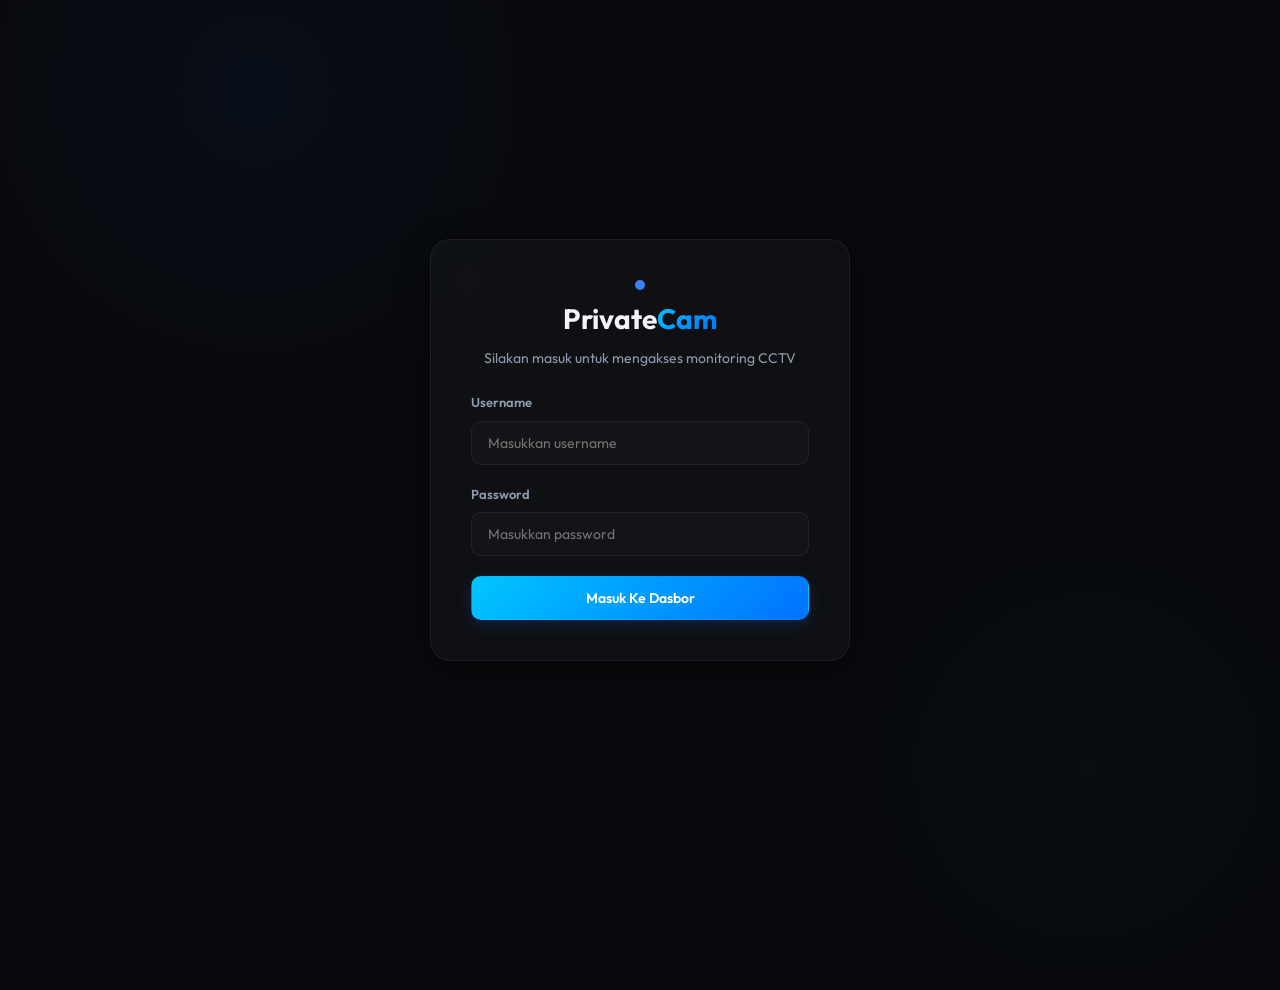
==== frontend/login.html @ c2b58d91 "impl: add sqlite backend database and user login authentication flow" ====
<!DOCTYPE html>
<html lang="id">
<head>
    <meta charset="UTF-8">
    <meta name="viewport" content="width=device-width, initial-scale=1.0">
    <title>PrivateCam - Masuk Dasbor</title>
    <!-- Google Fonts -->
    <link rel="preconnect" href="https://fonts.googleapis.com">
    <link rel="preconnect" href="https://fonts.gstatic.com" crossorigin>
    <link href="https://fonts.googleapis.com/css2?family=Outfit:wght@300;400;500;600;700&display=swap" rel="stylesheet">
    <link rel="stylesheet" href="style.css">
</head>
<body class="login-body">
    <div class="login-container-card">
        <div class="login-header">
            <span class="pulse-icon"></span>
            <h1>Private<span class="text-accent">Cam</span></h1>
            <p>Silakan masuk untuk mengakses monitoring CCTV</p>
        </div>

        <form id="loginForm" class="login-form">
            <div class="form-group">
                <label for="username">Username</label>
                <input type="text" id="username" required placeholder="Masukkan username" autocomplete="username">
            </div>
            
            <div class="form-group">
                <label for="password">Password</label>
                <input type="password" id="password" required placeholder="Masukkan password" autocomplete="current-password">
            </div>

            <div class="error-box hidden" id="errorBox">
                Username atau password salah!
            </div>

            <button type="submit" class="btn btn-primary btn-block" id="btnLogin">
                Masuk Ke Dasbor
            </button>
        </form>
    </div>

    <script>
        const loginForm = document.getElementById('loginForm');
        const usernameInput = document.getElementById('username');
        const passwordInput = document.getElementById('password');
        const errorBox = document.getElementById('errorBox');
        const btnLogin = document.getElementById('btnLogin');

        loginForm.addEventListener('submit', async (e) => {
            e.preventDefault();
            errorBox.classList.add('hidden');
            btnLogin.disabled = true;
            btnLogin.textContent = 'Memverifikasi...';

            const username = usernameInput.value;
            const password = passwordInput.value;

            try {
                const response = await fetch('/login', {
                    method: 'POST',
                    headers: {
                        'Content-Type': 'application/json'
                    },
                    body: JSON.stringify({ username, password })
                });

                if (response.ok) {
                    // Login sukses, redirect ke dasbor utama
                    window.location.href = '/';
                } else {
                    const data = await response.json().catch(() => ({}));
                    errorBox.textContent = data.message || 'Username atau password salah!';
                    errorBox.classList.remove('hidden');
                    btnLogin.disabled = false;
                    btnLogin.textContent = 'Masuk Ke Dasbor';
                }
            } catch (err) {
                errorBox.textContent = 'Gagal terhubung ke server!';
                errorBox.classList.remove('hidden');
                btnLogin.disabled = false;
                btnLogin.textContent = 'Masuk Ke Dasbor';
            }
        });
    </script>
</body>
</html>
---- frontend/style.css ----
/* Root Variables & Reset */
:root {
    --bg-primary: #08090c;
    --bg-surface: rgba(255, 255, 255, 0.03);
    --border-color: rgba(255, 255, 255, 0.06);
    --border-hover: rgba(255, 255, 255, 0.15);
    
    --text-primary: #f3f4f6;
    --text-secondary: #8e9cae;
    
    --color-accent: #3b82f6;
    --color-accent-grad: linear-gradient(135deg, #00c6ff 0%, #0072ff 100%);
    --color-success: #10b981;
    --color-danger: #ef4444;
    --color-warning: #f59e0b;
    
    --font-sans: 'Outfit', -apple-system, BlinkMacSystemFont, "Segoe UI", Roboto, sans-serif;
    --card-shadow: 0 8px 32px 0 rgba(0, 0, 0, 0.37);
    --transition-smooth: all 0.3s cubic-bezier(0.4, 0, 0.2, 1);
}

* {
    margin: 0;
    padding: 0;
    box-sizing: border-box;
}

body {
    background-color: var(--bg-primary);
    color: var(--text-primary);
    font-family: var(--font-sans);
    line-height: 1.5;
    overflow-x: hidden;
    min-height: 100vh;
    display: flex;
    flex-direction: column;
}

/* Background Gradients (Subtle ambient light) */
body::before {
    content: '';
    position: absolute;
    top: -20%;
    left: -10%;
    width: 60%;
    height: 60%;
    background: radial-gradient(circle, rgba(0, 114, 255, 0.05) 0%, rgba(0, 0, 0, 0) 70%);
    z-index: -1;
    pointer-events: none;
}

body::after {
    content: '';
    position: absolute;
    bottom: -10%;
    right: -10%;
    width: 50%;
    height: 50%;
    background: radial-gradient(circle, rgba(16, 185, 129, 0.03) 0%, rgba(0, 0, 0, 0) 70%);
    z-index: -1;
    pointer-events: none;
}

/* App Container */
.app-container {
    max-width: 1280px;
    width: 100%;
    margin: 0 auto;
    padding: 20px;
    display: flex;
    flex-direction: column;
    min-height: 100vh;
}

/* Header styling */
.app-header {
    display: flex;
    justify-content: space-between;
    align-items: center;
    padding: 16px 24px;
    background: var(--bg-surface);
    backdrop-filter: blur(12px);
    -webkit-backdrop-filter: blur(12px);
    border: 1px solid var(--border-color);
    border-radius: 16px;
    margin-bottom: 24px;
    box-shadow: var(--card-shadow);
}

.logo-area {
    display: flex;
    align-items: center;
    gap: 12px;
}

.logo-area h1 {
    font-size: 24px;
    font-weight: 700;
    letter-spacing: -0.5px;
}

.text-accent {
    background: var(--color-accent-grad);
    -webkit-background-clip: text;
    -webkit-text-fill-color: transparent;
}

.pulse-icon {
    width: 10px;
    height: 10px;
    background-color: var(--color-accent);
    border-radius: 50%;
    box-shadow: 0 0 0 0 rgba(59, 130, 246, 0.7);
    animation: pulse 2s infinite;
}

@keyframes pulse {
    0% {
        transform: scale(0.95);
        box-shadow: 0 0 0 0 rgba(59, 130, 246, 0.7);
    }
    70% {
        transform: scale(1);
        box-shadow: 0 0 0 8px rgba(59, 130, 246, 0);
    }
    100% {
        transform: scale(0.95);
        box-shadow: 0 0 0 0 rgba(59, 130, 246, 0);
    }
}

.server-status {
    display: flex;
    align-items: center;
    gap: 8px;
    padding: 6px 12px;
    background: rgba(255, 255, 255, 0.02);
    border: 1px solid var(--border-color);
    border-radius: 20px;
    font-size: 13px;
    font-weight: 500;
}

.status-dot {
    width: 8px;
    height: 8px;
    border-radius: 50%;
}

.status-dot.green {
    background-color: var(--color-success);
    box-shadow: 0 0 8px var(--color-success);
}

.status-dot.red {
    background-color: var(--color-danger);
    box-shadow: 0 0 8px var(--color-danger);
}

.status-dot.orange {
    background-color: var(--color-warning);
    box-shadow: 0 0 8px var(--color-warning);
}

/* Bento Grid Layout */
.dashboard-grid {
    display: grid;
    grid-template-columns: 2fr 1fr;
    gap: 24px;
    flex-grow: 1;
    margin-bottom: 24px;
}

/* Card Styling */
.card {
    background: var(--bg-surface);
    backdrop-filter: blur(12px);
    -webkit-backdrop-filter: blur(12px);
    border: 1px solid var(--border-color);
    border-radius: 20px;
    padding: 24px;
    box-shadow: var(--card-shadow);
    transition: var(--transition-smooth);
    display: flex;
    flex-direction: column;
}

.card:hover {
    border-color: var(--border-hover);
    transform: translateY(-2px);
}

.card-header {
    display: flex;
    justify-content: space-between;
    align-items: center;
    margin-bottom: 20px;
}

.card-title-group {
    display: flex;
    align-items: center;
    gap: 12px;
}

.card h2 {
    font-size: 18px;
    font-weight: 600;
}

.icon {
    color: var(--color-accent);
}

/* Video Card Stream */
.video-card {
    grid-column: 1;
}

.feed-badge {
    padding: 4px 10px;
    background: rgba(245, 158, 11, 0.1);
    border: 1px solid rgba(245, 158, 11, 0.2);
    color: var(--color-warning);
    border-radius: 8px;
    font-size: 12px;
    font-weight: 600;
}

.feed-badge.online {
    background: rgba(16, 185, 129, 0.1);
    border: 1px solid rgba(16, 185, 129, 0.2);
    color: var(--color-success);
}

.feed-badge.offline {
    background: rgba(239, 68, 68, 0.1);
    border: 1px solid rgba(239, 68, 68, 0.2);
    color: var(--color-danger);
}

.video-container {
    position: relative;
    width: 100%;
    aspect-ratio: 4 / 3;
    background-color: #030406;
    border-radius: 12px;
    border: 1px solid var(--border-color);
    overflow: hidden;
    display: flex;
    align-items: center;
    justify-content: center;
}

.stream-image {
    width: 100%;
    height: 100%;
    object-fit: contain;
    transition: var(--transition-smooth);
}

.stream-image.hidden {
    display: none;
}

/* Custom retro dynamic static background for loading */
.stream-placeholder {
    display: flex;
    flex-direction: column;
    align-items: center;
    gap: 16px;
    color: var(--text-secondary);
    font-size: 14px;
    text-align: center;
    width: 100%;
    height: 100%;
    justify-content: center;
    background: linear-gradient(rgba(18, 24, 38, 0.95), rgba(10, 14, 22, 0.95)), 
                repeating-linear-gradient(0deg, rgba(0, 0, 0, 0.15) 0px, rgba(0, 0, 0, 0.15) 1px, transparent 1px, transparent 2px);
}

/* Ripple Loader */
.loader-ripple {
    display: inline-block;
    position: relative;
    width: 80px;
    height: 80px;
}
.loader-ripple div {
    position: absolute;
    border: 4px solid var(--color-accent);
    opacity: 1;
    border-radius: 50%;
    animation: loader-ripple 1s cubic-bezier(0, 0.2, 0.8, 1) infinite;
}
.loader-ripple div:nth-child(2) {
    animation-delay: -0.5s;
}
@keyframes loader-ripple {
    0% {
        top: 36px;
        left: 36px;
        width: 0;
        height: 0;
        opacity: 0;
    }
    4.9% {
        top: 36px;
        left: 36px;
        width: 0;
        height: 0;
        opacity: 0;
    }
    5% {
        top: 36px;
        left: 36px;
        width: 0;
        height: 0;
        opacity: 1;
    }
    100% {
        top: 0px;
        left: 0px;
        width: 72px;
        height: 72px;
        opacity: 0;
    }
}

.card-footer {
    display: flex;
    gap: 12px;
    margin-top: 20px;
}

/* Button styles */
.btn {
    font-family: var(--font-sans);
    display: inline-flex;
    align-items: center;
    gap: 8px;
    padding: 10px 20px;
    border-radius: 10px;
    font-size: 14px;
    font-weight: 600;
    cursor: pointer;
    transition: var(--transition-smooth);
    border: 1px solid transparent;
}

.btn-primary {
    background: var(--color-accent-grad);
    color: white;
    box-shadow: 0 4px 15px rgba(0, 114, 255, 0.2);
}

.btn-primary:hover {
    transform: translateY(-1px);
    box-shadow: 0 6px 20px rgba(0, 114, 255, 0.35);
}

.btn-secondary {
    background: rgba(255, 255, 255, 0.03);
    border-color: var(--border-color);
    color: var(--text-primary);
}

.btn-secondary:hover {
    background: rgba(255, 255, 255, 0.08);
    border-color: var(--border-hover);
}

.icon-small {
    vertical-align: middle;
}

/* Sidebar and Column Layout */
.side-column {
    display: flex;
    flex-direction: column;
    gap: 24px;
}

/* Stats list */
.stats-list {
    display: flex;
    flex-direction: column;
    gap: 16px;
}

.stat-item {
    display: flex;
    justify-content: space-between;
    align-items: center;
    padding: 12px 16px;
    background: rgba(255, 255, 255, 0.01);
    border: 1px solid var(--border-color);
    border-radius: 12px;
}

.stat-label {
    color: var(--text-secondary);
    font-size: 14px;
}

.stat-value {
    font-weight: 600;
    font-size: 15px;
}

.text-blue {
    color: #3b82f6;
}

/* Log Card */
.log-card {
    flex-grow: 1;
}

.log-container {
    background-color: rgba(0, 0, 0, 0.2);
    border: 1px solid var(--border-color);
    border-radius: 12px;
    padding: 16px;
    font-family: monospace;
    font-size: 12px;
    height: 180px;
    overflow-y: auto;
    display: flex;
    flex-direction: column;
    gap: 8px;
    color: #a1a1aa;
}

.log-entry {
    border-left: 2px solid transparent;
    padding-left: 8px;
    word-break: break-all;
}

.log-entry.system {
    border-left-color: var(--color-accent);
}

.log-entry.upload {
    border-left-color: var(--color-success);
}

.log-entry.warning {
    border-left-color: var(--color-warning);
    color: var(--color-warning);
}

.log-entry.error {
    border-left-color: var(--color-danger);
    color: var(--color-danger);
}

/* Log scrollbar customization */
.log-container::-webkit-scrollbar {
    width: 6px;
}

.log-container::-webkit-scrollbar-track {
    background: transparent;
}

.log-container::-webkit-scrollbar-thumb {
    background: rgba(255, 255, 255, 0.1);
    border-radius: 4px;
}

.log-container::-webkit-scrollbar-thumb:hover {
    background: rgba(255, 255, 255, 0.2);
}

/* Footer styling */
.app-footer {
    text-align: center;
    padding: 20px;
    color: var(--text-secondary);
    font-size: 13px;
    border-top: 1px solid var(--border-color);
    margin-top: auto;
}

/* Header Right Actions */
.header-right {
    display: flex;
    align-items: center;
    gap: 16px;
}

.btn-small {
    padding: 6px 12px;
    font-size: 12px;
    border-radius: 8px;
}

/* Login Page Styles */
.login-body {
    justify-content: center;
    align-items: center;
    padding: 20px;
}

.login-container-card {
    background: var(--bg-surface);
    backdrop-filter: blur(16px);
    -webkit-backdrop-filter: blur(16px);
    border: 1px solid var(--border-color);
    border-radius: 20px;
    padding: 40px;
    max-width: 420px;
    width: 100%;
    box-shadow: var(--card-shadow);
    display: flex;
    flex-direction: column;
    gap: 24px;
    transition: var(--transition-smooth);
}

.login-container-card:hover {
    border-color: var(--border-hover);
}

.login-header {
    text-align: center;
    display: flex;
    flex-direction: column;
    align-items: center;
    gap: 8px;
}

.login-header h1 {
    font-size: 28px;
    font-weight: 700;
}

.login-header p {
    color: var(--text-secondary);
    font-size: 14px;
}

.login-form {
    display: flex;
    flex-direction: column;
    gap: 20px;
}

.form-group {
    display: flex;
    flex-direction: column;
    gap: 8px;
}

.form-group label {
    font-size: 13px;
    font-weight: 600;
    color: var(--text-secondary);
}

.form-group input {
    background: rgba(255, 255, 255, 0.02);
    border: 1px solid var(--border-color);
    border-radius: 10px;
    padding: 12px 16px;
    color: var(--text-primary);
    font-family: var(--font-sans);
    font-size: 14px;
    transition: var(--transition-smooth);
    width: 100%;
}

.form-group input:focus {
    outline: none;
    border-color: var(--color-accent);
    box-shadow: 0 0 0 2px rgba(59, 130, 246, 0.2);
    background: rgba(255, 255, 255, 0.04);
}

.error-box {
    background: rgba(239, 68, 68, 0.1);
    border: 1px solid rgba(239, 68, 68, 0.2);
    color: var(--color-danger);
    border-radius: 8px;
    padding: 10px;
    font-size: 13px;
    text-align: center;
    font-weight: 500;
}

.btn-block {
    width: 100%;
    justify-content: center;
    padding: 12px;
}

.hidden {
    display: none !important;
}

/* Responsive queries */
@media (max-width: 900px) {
    .dashboard-grid {
        grid-template-columns: 1fr;
    }
    
    .video-card {
        grid-column: 1;
    }
}
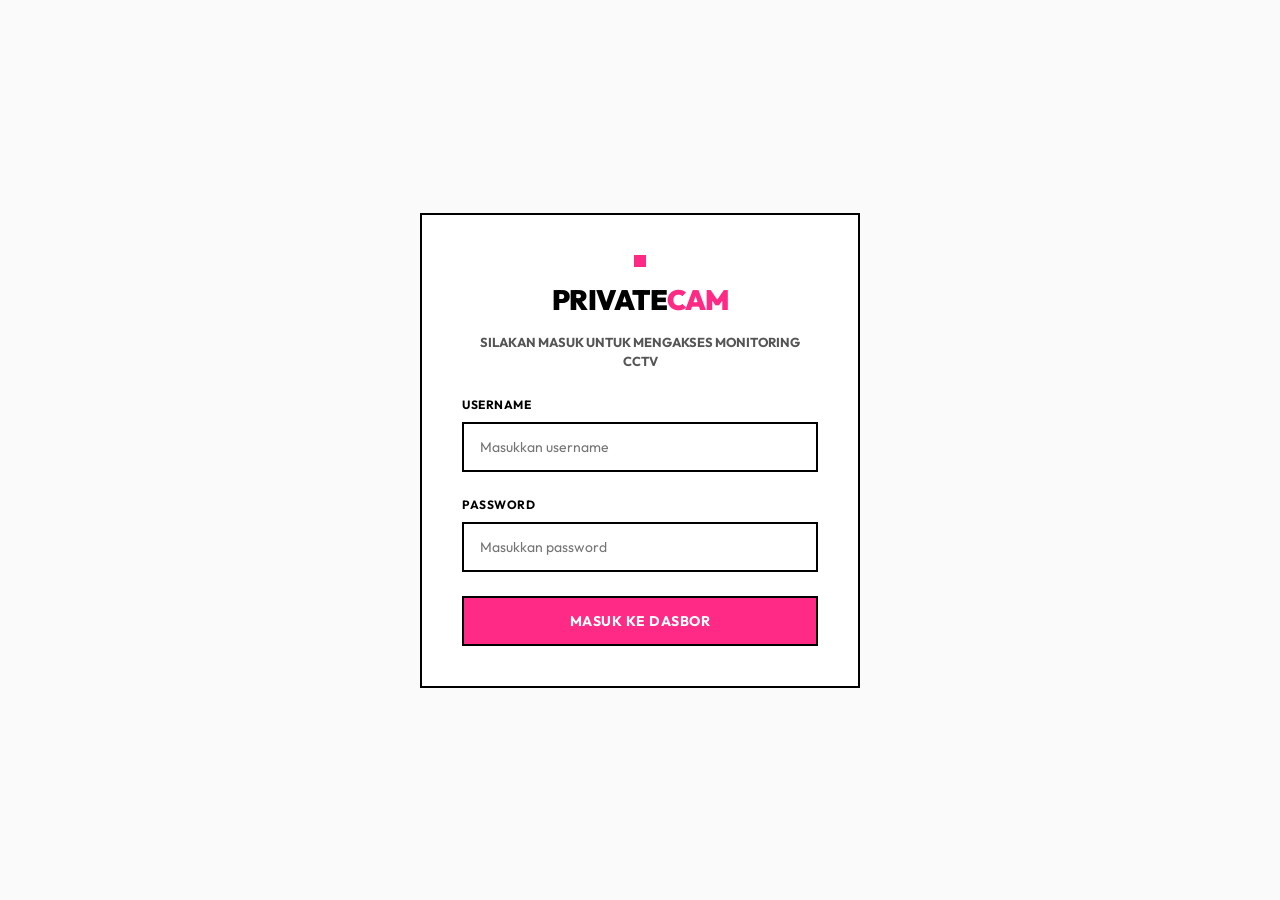
==== commit caf3d514: "docs: add file header documentation explaining file contents to all codebase files" ====
--- a/frontend/login.html
+++ b/frontend/login.html
@@ -1,3 +1,8 @@
+<!--
+    Halaman Login Otentikasi PrivateCam.
+    Menyediakan antarmuka form bagi administrator untuk memasukkan kredensial (admin/password)
+    dan memverifikasinya ke backend guna mendapatkan cookie sesi.
+-->
 <!DOCTYPE html>
 <html lang="id">
 <head>
--- a/frontend/style.css
+++ b/frontend/style.css
@@ -1,28 +1,34 @@
-/* Root Variables & Reset */
+/*
+ * Gaya Tampilan Utama (CSS) - Minimalist Tegas (Neobrutalist) untuk PrivateCam.
+ * Mendefinisikan variabel warna dasar (latar putih, teks hitam, aksen merah muda manis),
+ * tata letak bento grid untuk dasbor utama, formulir login kaku bersudut siku,
+ * serta animasi status berkedip dan kotak pemuat (loader).
+ */
 :root {
-    --bg-primary: #08090c;
-    --bg-surface: rgba(255, 255, 255, 0.03);
-    --border-color: rgba(255, 255, 255, 0.06);
-    --border-hover: rgba(255, 255, 255, 0.15);
+    --bg-primary: #ffffff;
+    --bg-surface: #ffffff;
+    --border-color: #000000;
+    --border-width: 2px;
     
-    --text-primary: #f3f4f6;
-    --text-secondary: #8e9cae;
+    --text-primary: #000000;
+    --text-secondary: #555555;
     
-    --color-accent: #3b82f6;
-    --color-accent-grad: linear-gradient(135deg, #00c6ff 0%, #0072ff 100%);
-    --color-success: #10b981;
-    --color-danger: #ef4444;
-    --color-warning: #f59e0b;
+    --color-accent: #ff2a85; /* Sweet Pink */
+    --color-success: #00e676; /* Bright Green */
+    --color-danger: #ff1744;  /* Bright Red */
+    --color-warning: #ffea00; /* Bright Yellow */
     
     --font-sans: 'Outfit', -apple-system, BlinkMacSystemFont, "Segoe UI", Roboto, sans-serif;
-    --card-shadow: 0 8px 32px 0 rgba(0, 0, 0, 0.37);
-    --transition-smooth: all 0.3s cubic-bezier(0.4, 0, 0.2, 1);
+    --transition-smooth: all 0.2s ease;
 }
 
 * {
     margin: 0;
     padding: 0;
     box-sizing: border-box;
+    border-radius: 0 !important; /* Paksa seluruh sudut siku-siku */
+    box-shadow: none !important; /* Paksa tidak ada bayangan lembut */
+    text-shadow: none !important;
 }
 
 body {
@@ -36,55 +42,26 @@
     flex-direction: column;
 }
 
-/* Background Gradients (Subtle ambient light) */
-body::before {
-    content: '';
-    position: absolute;
-    top: -20%;
-    left: -10%;
-    width: 60%;
-    height: 60%;
-    background: radial-gradient(circle, rgba(0, 114, 255, 0.05) 0%, rgba(0, 0, 0, 0) 70%);
-    z-index: -1;
-    pointer-events: none;
-}
-
-body::after {
-    content: '';
-    position: absolute;
-    bottom: -10%;
-    right: -10%;
-    width: 50%;
-    height: 50%;
-    background: radial-gradient(circle, rgba(16, 185, 129, 0.03) 0%, rgba(0, 0, 0, 0) 70%);
-    z-index: -1;
-    pointer-events: none;
-}
-
 /* App Container */
 .app-container {
     max-width: 1280px;
     width: 100%;
     margin: 0 auto;
-    padding: 20px;
+    padding: 24px;
     display: flex;
     flex-direction: column;
     min-height: 100vh;
 }
 
-/* Header styling */
+/* Header styling - Solid White & Bold Borders */
 .app-header {
     display: flex;
     justify-content: space-between;
     align-items: center;
-    padding: 16px 24px;
+    padding: 20px 24px;
     background: var(--bg-surface);
-    backdrop-filter: blur(12px);
-    -webkit-backdrop-filter: blur(12px);
-    border: 1px solid var(--border-color);
-    border-radius: 16px;
+    border: var(--border-width) solid var(--border-color);
     margin-bottom: 24px;
-    box-shadow: var(--card-shadow);
 }
 
 .logo-area {
@@ -95,74 +72,68 @@
 
 .logo-area h1 {
     font-size: 24px;
-    font-weight: 700;
+    font-weight: 800;
     letter-spacing: -0.5px;
+    text-transform: uppercase;
 }
 
 .text-accent {
-    background: var(--color-accent-grad);
-    -webkit-background-clip: text;
-    -webkit-text-fill-color: transparent;
+    color: var(--color-accent);
 }
 
 .pulse-icon {
+    width: 12px;
+    height: 12px;
+    background-color: var(--color-accent);
+    animation: blink 1.5s step-start infinite;
+}
+
+@keyframes blink {
+    0%, 100% { opacity: 1; }
+    50% { opacity: 0.1; }
+}
+
+.server-status {
+    display: flex;
+    align-items: center;
+    gap: 10px;
+    padding: 8px 16px;
+    background: var(--bg-surface);
+    border: var(--border-width) solid var(--border-color);
+    font-size: 13px;
+    font-weight: 700;
+    text-transform: uppercase;
+}
+
+.status-dot {
     width: 10px;
     height: 10px;
-    background-color: var(--color-accent);
-    border-radius: 50%;
-    box-shadow: 0 0 0 0 rgba(59, 130, 246, 0.7);
-    animation: pulse 2s infinite;
-}
-
-@keyframes pulse {
-    0% {
-        transform: scale(0.95);
-        box-shadow: 0 0 0 0 rgba(59, 130, 246, 0.7);
-    }
-    70% {
-        transform: scale(1);
-        box-shadow: 0 0 0 8px rgba(59, 130, 246, 0);
-    }
-    100% {
-        transform: scale(0.95);
-        box-shadow: 0 0 0 0 rgba(59, 130, 246, 0);
-    }
-}
-
-.server-status {
-    display: flex;
-    align-items: center;
-    gap: 8px;
-    padding: 6px 12px;
-    background: rgba(255, 255, 255, 0.02);
-    border: 1px solid var(--border-color);
-    border-radius: 20px;
-    font-size: 13px;
-    font-weight: 500;
-}
-
-.status-dot {
-    width: 8px;
-    height: 8px;
-    border-radius: 50%;
+    display: inline-block;
 }
 
 .status-dot.green {
     background-color: var(--color-success);
-    box-shadow: 0 0 8px var(--color-success);
+    border: 1px solid var(--border-color);
 }
 
 .status-dot.red {
     background-color: var(--color-danger);
-    box-shadow: 0 0 8px var(--color-danger);
+    border: 1px solid var(--border-color);
 }
 
 .status-dot.orange {
     background-color: var(--color-warning);
-    box-shadow: 0 0 8px var(--color-warning);
-}
-
-/* Bento Grid Layout */
+    border: 1px solid var(--border-color);
+}
+
+/* Header Right Actions */
+.header-right {
+    display: flex;
+    align-items: center;
+    gap: 16px;
+}
+
+/* Bento Grid Layout - Clean & Flat Borders */
 .dashboard-grid {
     display: grid;
     grid-template-columns: 2fr 1fr;
@@ -171,23 +142,13 @@
     margin-bottom: 24px;
 }
 
-/* Card Styling */
+/* Card Styling - Flat Solid Panels */
 .card {
     background: var(--bg-surface);
-    backdrop-filter: blur(12px);
-    -webkit-backdrop-filter: blur(12px);
-    border: 1px solid var(--border-color);
-    border-radius: 20px;
+    border: var(--border-width) solid var(--border-color);
     padding: 24px;
-    box-shadow: var(--card-shadow);
-    transition: var(--transition-smooth);
-    display: flex;
-    flex-direction: column;
-}
-
-.card:hover {
-    border-color: var(--border-hover);
-    transform: translateY(-2px);
+    display: flex;
+    flex-direction: column;
 }
 
 .card-header {
@@ -195,6 +156,8 @@
     justify-content: space-between;
     align-items: center;
     margin-bottom: 20px;
+    border-bottom: var(--border-width) solid var(--border-color);
+    padding-bottom: 12px;
 }
 
 .card-title-group {
@@ -205,11 +168,13 @@
 
 .card h2 {
     font-size: 18px;
-    font-weight: 600;
+    font-weight: 700;
+    text-transform: uppercase;
+    letter-spacing: 0.5px;
 }
 
 .icon {
-    color: var(--color-accent);
+    color: var(--text-primary);
 }
 
 /* Video Card Stream */
@@ -218,34 +183,29 @@
 }
 
 .feed-badge {
-    padding: 4px 10px;
-    background: rgba(245, 158, 11, 0.1);
-    border: 1px solid rgba(245, 158, 11, 0.2);
-    color: var(--color-warning);
-    border-radius: 8px;
-    font-size: 12px;
-    font-weight: 600;
+    padding: 4px 12px;
+    background: var(--bg-surface);
+    border: var(--border-width) solid var(--border-color);
+    color: var(--text-primary);
+    font-size: 11px;
+    font-weight: 700;
+    text-transform: uppercase;
 }
 
 .feed-badge.online {
-    background: rgba(16, 185, 129, 0.1);
-    border: 1px solid rgba(16, 185, 129, 0.2);
-    color: var(--color-success);
+    background: var(--color-success);
 }
 
 .feed-badge.offline {
-    background: rgba(239, 68, 68, 0.1);
-    border: 1px solid rgba(239, 68, 68, 0.2);
-    color: var(--color-danger);
+    background: var(--color-warning);
 }
 
 .video-container {
     position: relative;
     width: 100%;
     aspect-ratio: 4 / 3;
-    background-color: #030406;
-    border-radius: 12px;
-    border: 1px solid var(--border-color);
+    background-color: #000000;
+    border: var(--border-width) solid var(--border-color);
     overflow: hidden;
     display: flex;
     align-items: center;
@@ -256,30 +216,30 @@
     width: 100%;
     height: 100%;
     object-fit: contain;
-    transition: var(--transition-smooth);
 }
 
 .stream-image.hidden {
     display: none;
 }
 
-/* Custom retro dynamic static background for loading */
+/* Custom retro static background */
 .stream-placeholder {
     display: flex;
     flex-direction: column;
     align-items: center;
-    gap: 16px;
-    color: var(--text-secondary);
+    gap: 20px;
+    color: #ffffff;
     font-size: 14px;
+    font-weight: 700;
+    text-transform: uppercase;
     text-align: center;
     width: 100%;
     height: 100%;
     justify-content: center;
-    background: linear-gradient(rgba(18, 24, 38, 0.95), rgba(10, 14, 22, 0.95)), 
-                repeating-linear-gradient(0deg, rgba(0, 0, 0, 0.15) 0px, rgba(0, 0, 0, 0.15) 1px, transparent 1px, transparent 2px);
-}
-
-/* Ripple Loader */
+    background: #111111;
+}
+
+/* Square Loader */
 .loader-ripple {
     display: inline-block;
     position: relative;
@@ -290,21 +250,13 @@
     position: absolute;
     border: 4px solid var(--color-accent);
     opacity: 1;
-    border-radius: 50%;
-    animation: loader-ripple 1s cubic-bezier(0, 0.2, 0.8, 1) infinite;
+    animation: loader-square 1s cubic-bezier(0, 0.2, 0.8, 1) infinite;
 }
 .loader-ripple div:nth-child(2) {
     animation-delay: -0.5s;
 }
-@keyframes loader-ripple {
+@keyframes loader-square {
     0% {
-        top: 36px;
-        left: 36px;
-        width: 0;
-        height: 0;
-        opacity: 0;
-    }
-    4.9% {
         top: 36px;
         left: 36px;
         width: 0;
@@ -329,45 +281,49 @@
 
 .card-footer {
     display: flex;
-    gap: 12px;
-    margin-top: 20px;
-}
-
-/* Button styles */
+    gap: 16px;
+    margin-top: 24px;
+}
+
+/* Button styles - Flat & Sharp Borders */
 .btn {
     font-family: var(--font-sans);
     display: inline-flex;
     align-items: center;
     gap: 8px;
-    padding: 10px 20px;
-    border-radius: 10px;
+    padding: 12px 24px;
     font-size: 14px;
-    font-weight: 600;
+    font-weight: 700;
     cursor: pointer;
     transition: var(--transition-smooth);
-    border: 1px solid transparent;
+    border: var(--border-width) solid var(--border-color);
+    text-transform: uppercase;
+    letter-spacing: 0.5px;
 }
 
 .btn-primary {
-    background: var(--color-accent-grad);
-    color: white;
-    box-shadow: 0 4px 15px rgba(0, 114, 255, 0.2);
+    background: var(--color-accent);
+    color: #ffffff;
 }
 
 .btn-primary:hover {
-    transform: translateY(-1px);
-    box-shadow: 0 6px 20px rgba(0, 114, 255, 0.35);
+    background: #000000;
+    color: #ffffff;
 }
 
 .btn-secondary {
-    background: rgba(255, 255, 255, 0.03);
-    border-color: var(--border-color);
-    color: var(--text-primary);
+    background: #ffffff;
+    color: #000000;
 }
 
 .btn-secondary:hover {
-    background: rgba(255, 255, 255, 0.08);
-    border-color: var(--border-hover);
+    background: var(--color-accent);
+    color: #ffffff;
+}
+
+.btn-small {
+    padding: 8px 16px;
+    font-size: 12px;
 }
 
 .icon-small {
@@ -392,24 +348,25 @@
     display: flex;
     justify-content: space-between;
     align-items: center;
-    padding: 12px 16px;
-    background: rgba(255, 255, 255, 0.01);
-    border: 1px solid var(--border-color);
-    border-radius: 12px;
+    padding: 16px;
+    background: var(--bg-surface);
+    border: var(--border-width) solid var(--border-color);
 }
 
 .stat-label {
     color: var(--text-secondary);
-    font-size: 14px;
+    font-size: 13px;
+    font-weight: 700;
+    text-transform: uppercase;
 }
 
 .stat-value {
-    font-weight: 600;
+    font-weight: 800;
     font-size: 15px;
 }
 
 .text-blue {
-    color: #3b82f6;
+    color: #000000;
 }
 
 /* Log Card */
@@ -418,9 +375,8 @@
 }
 
 .log-container {
-    background-color: rgba(0, 0, 0, 0.2);
-    border: 1px solid var(--border-color);
-    border-radius: 12px;
+    background-color: #fcfcfc;
+    border: var(--border-width) solid var(--border-color);
     padding: 16px;
     font-family: monospace;
     font-size: 12px;
@@ -429,11 +385,11 @@
     display: flex;
     flex-direction: column;
     gap: 8px;
-    color: #a1a1aa;
+    color: #000000;
 }
 
 .log-entry {
-    border-left: 2px solid transparent;
+    border-left: 3px solid var(--border-color);
     padding-left: 8px;
     word-break: break-all;
 }
@@ -448,12 +404,13 @@
 
 .log-entry.warning {
     border-left-color: var(--color-warning);
-    color: var(--color-warning);
+    color: var(--text-secondary);
 }
 
 .log-entry.error {
     border-left-color: var(--color-danger);
     color: var(--color-danger);
+    font-weight: 700;
 }
 
 /* Log scrollbar customization */
@@ -466,62 +423,38 @@
 }
 
 .log-container::-webkit-scrollbar-thumb {
-    background: rgba(255, 255, 255, 0.1);
-    border-radius: 4px;
-}
-
-.log-container::-webkit-scrollbar-thumb:hover {
-    background: rgba(255, 255, 255, 0.2);
+    background: #000000;
 }
 
 /* Footer styling */
 .app-footer {
     text-align: center;
-    padding: 20px;
+    padding: 24px;
     color: var(--text-secondary);
     font-size: 13px;
-    border-top: 1px solid var(--border-color);
+    font-weight: 700;
+    text-transform: uppercase;
+    border-top: var(--border-width) solid var(--border-color);
     margin-top: auto;
 }
 
-/* Header Right Actions */
-.header-right {
-    display: flex;
-    align-items: center;
-    gap: 16px;
-}
-
-.btn-small {
-    padding: 6px 12px;
-    font-size: 12px;
-    border-radius: 8px;
-}
-
-/* Login Page Styles */
+/* Login Page Styles - Bold Flat Card */
 .login-body {
     justify-content: center;
     align-items: center;
-    padding: 20px;
+    padding: 24px;
+    background-color: #fafafa;
 }
 
 .login-container-card {
-    background: var(--bg-surface);
-    backdrop-filter: blur(16px);
-    -webkit-backdrop-filter: blur(16px);
-    border: 1px solid var(--border-color);
-    border-radius: 20px;
+    background: #ffffff;
+    border: var(--border-width) solid var(--border-color);
     padding: 40px;
-    max-width: 420px;
-    width: 100%;
-    box-shadow: var(--card-shadow);
+    max-width: 440px;
+    width: 100%;
     display: flex;
     flex-direction: column;
     gap: 24px;
-    transition: var(--transition-smooth);
-}
-
-.login-container-card:hover {
-    border-color: var(--border-hover);
 }
 
 .login-header {
@@ -529,23 +462,27 @@
     display: flex;
     flex-direction: column;
     align-items: center;
-    gap: 8px;
+    gap: 12px;
 }
 
 .login-header h1 {
     font-size: 28px;
-    font-weight: 700;
+    font-weight: 900;
+    text-transform: uppercase;
+    letter-spacing: -0.5px;
 }
 
 .login-header p {
     color: var(--text-secondary);
-    font-size: 14px;
+    font-size: 13px;
+    font-weight: 700;
+    text-transform: uppercase;
 }
 
 .login-form {
     display: flex;
     flex-direction: column;
-    gap: 20px;
+    gap: 24px;
 }
 
 .form-group {
@@ -555,16 +492,17 @@
 }
 
 .form-group label {
-    font-size: 13px;
-    font-weight: 600;
-    color: var(--text-secondary);
+    font-size: 12px;
+    font-weight: 700;
+    color: var(--text-primary);
+    text-transform: uppercase;
+    letter-spacing: 0.5px;
 }
 
 .form-group input {
-    background: rgba(255, 255, 255, 0.02);
-    border: 1px solid var(--border-color);
-    border-radius: 10px;
-    padding: 12px 16px;
+    background: #ffffff;
+    border: var(--border-width) solid var(--border-color);
+    padding: 14px 16px;
     color: var(--text-primary);
     font-family: var(--font-sans);
     font-size: 14px;
@@ -575,25 +513,24 @@
 .form-group input:focus {
     outline: none;
     border-color: var(--color-accent);
-    box-shadow: 0 0 0 2px rgba(59, 130, 246, 0.2);
-    background: rgba(255, 255, 255, 0.04);
+    background: #ffffff;
 }
 
 .error-box {
-    background: rgba(239, 68, 68, 0.1);
-    border: 1px solid rgba(239, 68, 68, 0.2);
+    background: #ffebee;
+    border: var(--border-width) solid var(--color-danger);
     color: var(--color-danger);
-    border-radius: 8px;
-    padding: 10px;
+    padding: 12px;
     font-size: 13px;
     text-align: center;
-    font-weight: 500;
+    font-weight: 700;
+    text-transform: uppercase;
 }
 
 .btn-block {
     width: 100%;
     justify-content: center;
-    padding: 12px;
+    padding: 14px;
 }
 
 .hidden {
